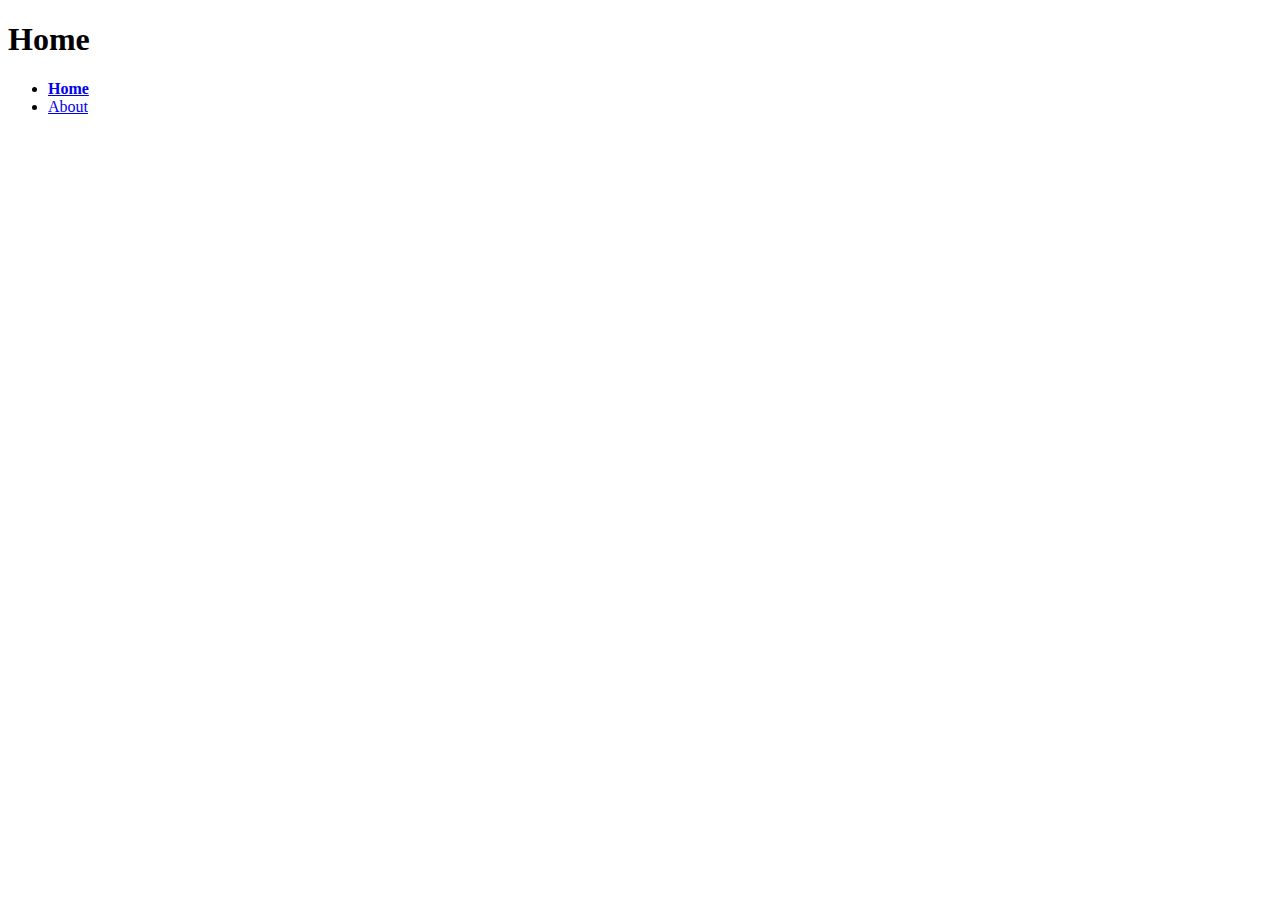
==== index.html @ fd3b7634 "Initial commit" ====
<!DOCTYPE html>
<html lang="en">
  <head>
    <meta charset="UTF-8">
    <meta name="viewport" content="width=device-width, initial-scale=1.0">
    <meta http-equiv="X-UA-Compatible" content="ie=edge">
    <title>Homepage</title>
    <link rel="stylesheet" href="screen.css">
  </head>
  <body>
    <h1>Home</h1>
    <nav>
      <ul>
        <li><a href="index.html" class="active">Home</a></li>
        <li><a href="about.html">About</a></li>
      </ul>
    </nav>
    <script src="index.js"></script>
  </body>
</html>
---- screen.css ----
/* Add screen styles below */
a.active {
    font-weight: bold;
}
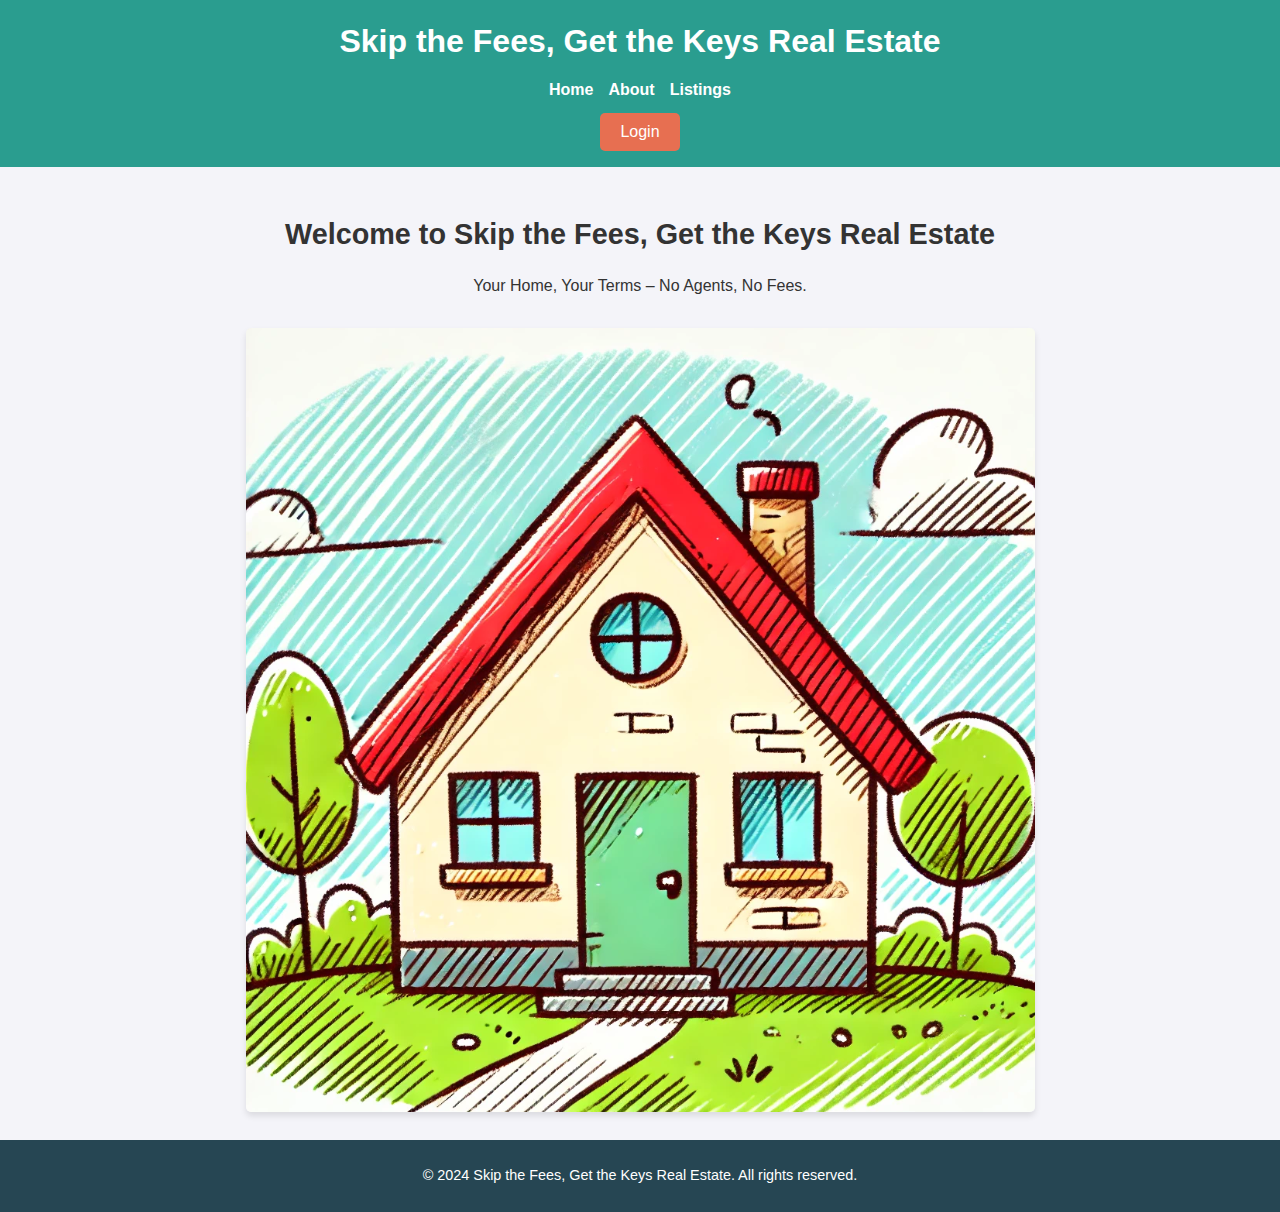
==== commit a7811f64: "First code edit" ====
--- a/index.html
+++ b/index.html
@@ -1,20 +1,30 @@
 <!DOCTYPE html>
 <html lang="en">
-  <head>
-    <meta charset="UTF-8">
-    <meta name="viewport" content="width=device-width, initial-scale=1.0">
-    <meta http-equiv="X-UA-Compatible" content="ie=edge">
-    <title>Homepage</title>
-    <link rel="stylesheet" href="screen.css">
-  </head>
-  <body>
-    <h1>Home</h1>
+<head>
+  <meta charset="UTF-8">
+  <meta name="viewport" content="width=device-width, initial-scale=1.0">
+  <title>Find Your Dream Home</title>
+  <link rel="stylesheet" href="styles.css">
+</head>
+<body>
+  <header>
+    <h1>Skip the Fees, Get the Keys Real Estate</h1>
     <nav>
       <ul>
-        <li><a href="index.html" class="active">Home</a></li>
+        <li><a href="index.html">Home</a></li>
         <li><a href="about.html">About</a></li>
+        <li><a href="listings.html">Listings</a></li>
       </ul>
     </nav>
-    <script src="index.js"></script>
-  </body>
-</html>
+    <input type="button" value="Login">
+  </header>
+  <main>
+    <h2>Welcome to Skip the Fees, Get the Keys Real Estate</h2>
+    <p>Your Home, Your Terms – No Agents, No Fees.</p>
+    <img src="images/home_icon.png" alt="Beautiful home">
+</main>
+<footer>
+    <p>&copy; 2024 Skip the Fees, Get the Keys Real Estate. All rights reserved.</p>
+</footer>
+</body>
+</html>--- a/styles.css
+++ b/styles.css
@@ -0,0 +1,94 @@
+body {
+  font-family: Arial, Helvetica, sans-serif;
+  margin: 0;
+  padding: 0;
+  background-color: #f4f4f9;
+  color: #333;
+  line-height: 1.6;
+}
+
+header {
+  background: #2a9d8f;
+  color: #ffffff;
+  text-align: center;
+  padding: 1em 0;
+}
+
+header h1 {
+  margin: 0;
+  font-size: 2rem;
+}
+
+nav ul {
+  list-style: none;
+  padding: 0;
+  margin: 10px 0 0;
+  display: flex;
+  justify-content: center;
+  gap: 15px;
+}
+
+nav ul li a {
+  color: #ffffff;
+  text-decoration: none;
+  font-size: 1rem;
+  font-weight: bold;
+}
+
+input[type="button"] {
+  display: inline-block;
+  background: #e76f51;
+  color: white;
+  padding: 10px 20px;
+  margin-top: 10px;
+  font-size: 1rem;
+  border-radius: 5px;
+  border: none;
+  cursor: pointer;
+}
+
+input[type="button"]:hover {
+  background: #d63b27;
+}
+
+main {
+  text-align: center;
+  padding: 20px;
+}
+
+main h2 {
+  font-size: 1.8rem;
+  margin-bottom: 10px;
+}
+
+main p {
+  font-size: 1rem;
+  margin-bottom: 15px;
+}
+
+main img {
+  max-width: 100%;
+  height: auto;
+  margin-top: 15px;
+  border-radius: 5px;
+  box-shadow: 0 4px 6px rgba(0, 0, 0, 0.1);
+}
+
+footer {
+  background: #264653;
+  color: white;
+  text-align: center;
+  padding: 10px 0;
+  font-size: 0.9rem;
+}
+
+@media (max-width: 768px) {
+  nav ul {
+    flex-direction: column;
+    gap: 10px;
+  }
+
+  input[type="button"] {
+    width: 90%;
+  }
+}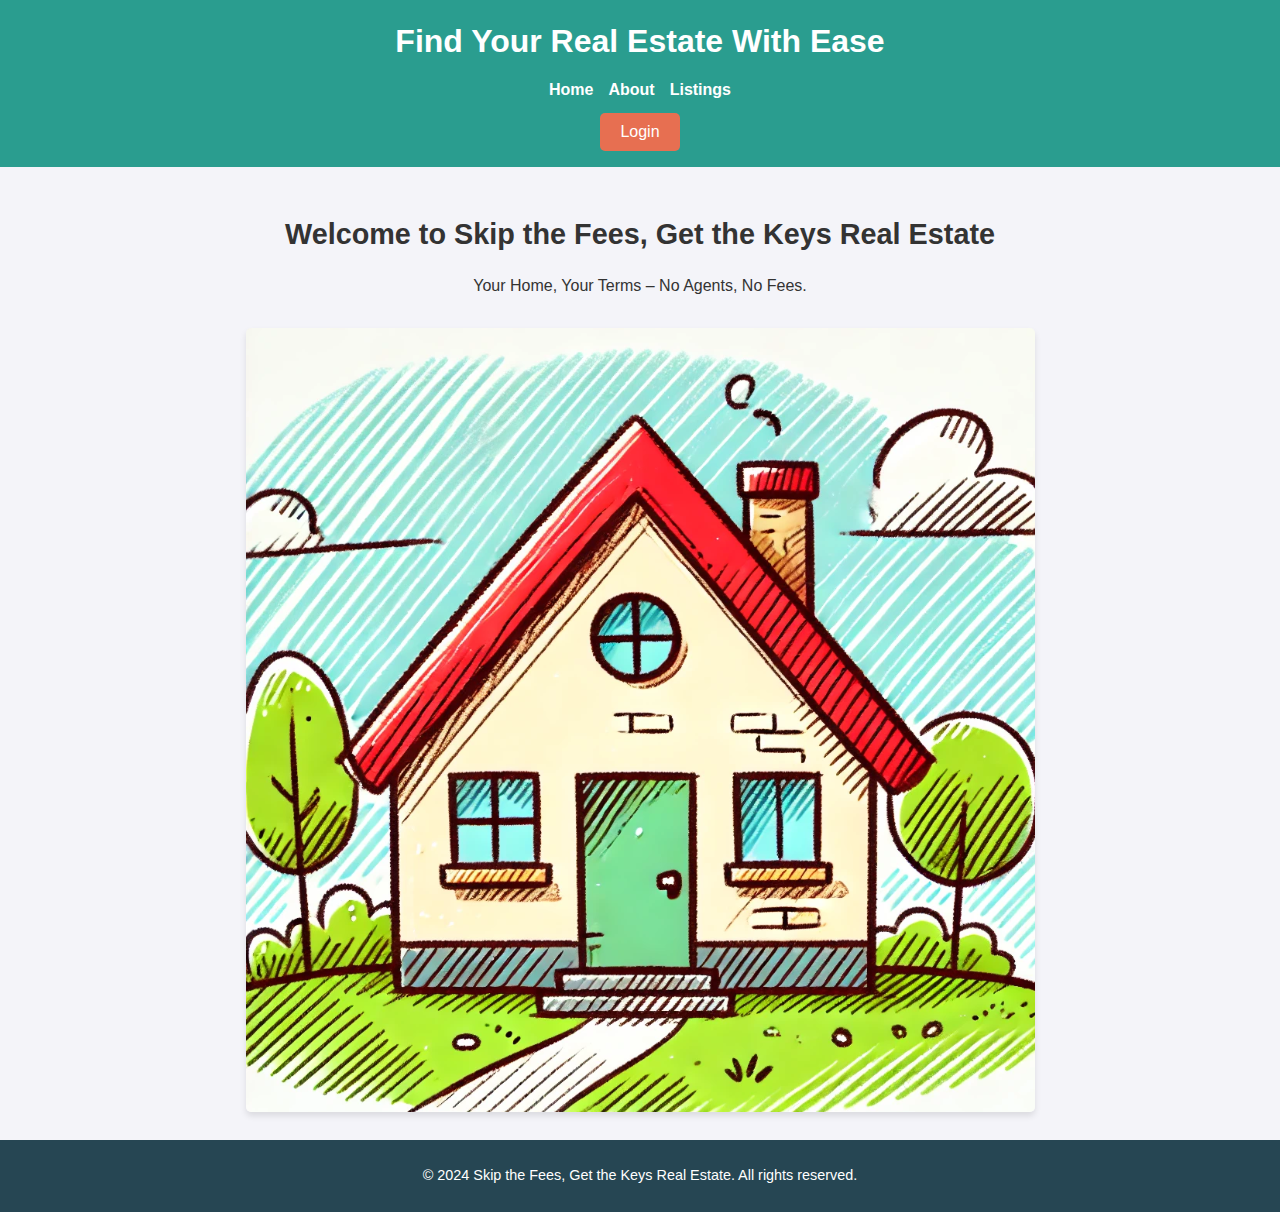
==== commit 617bb818: "minor changes" ====
--- a/index.html
+++ b/index.html
@@ -8,7 +8,7 @@
 </head>
 <body>
   <header>
-    <h1>Skip the Fees, Get the Keys Real Estate</h1>
+    <h1>Find Your Real Estate With Ease</h1>
     <nav>
       <ul>
         <li><a href="index.html">Home</a></li>
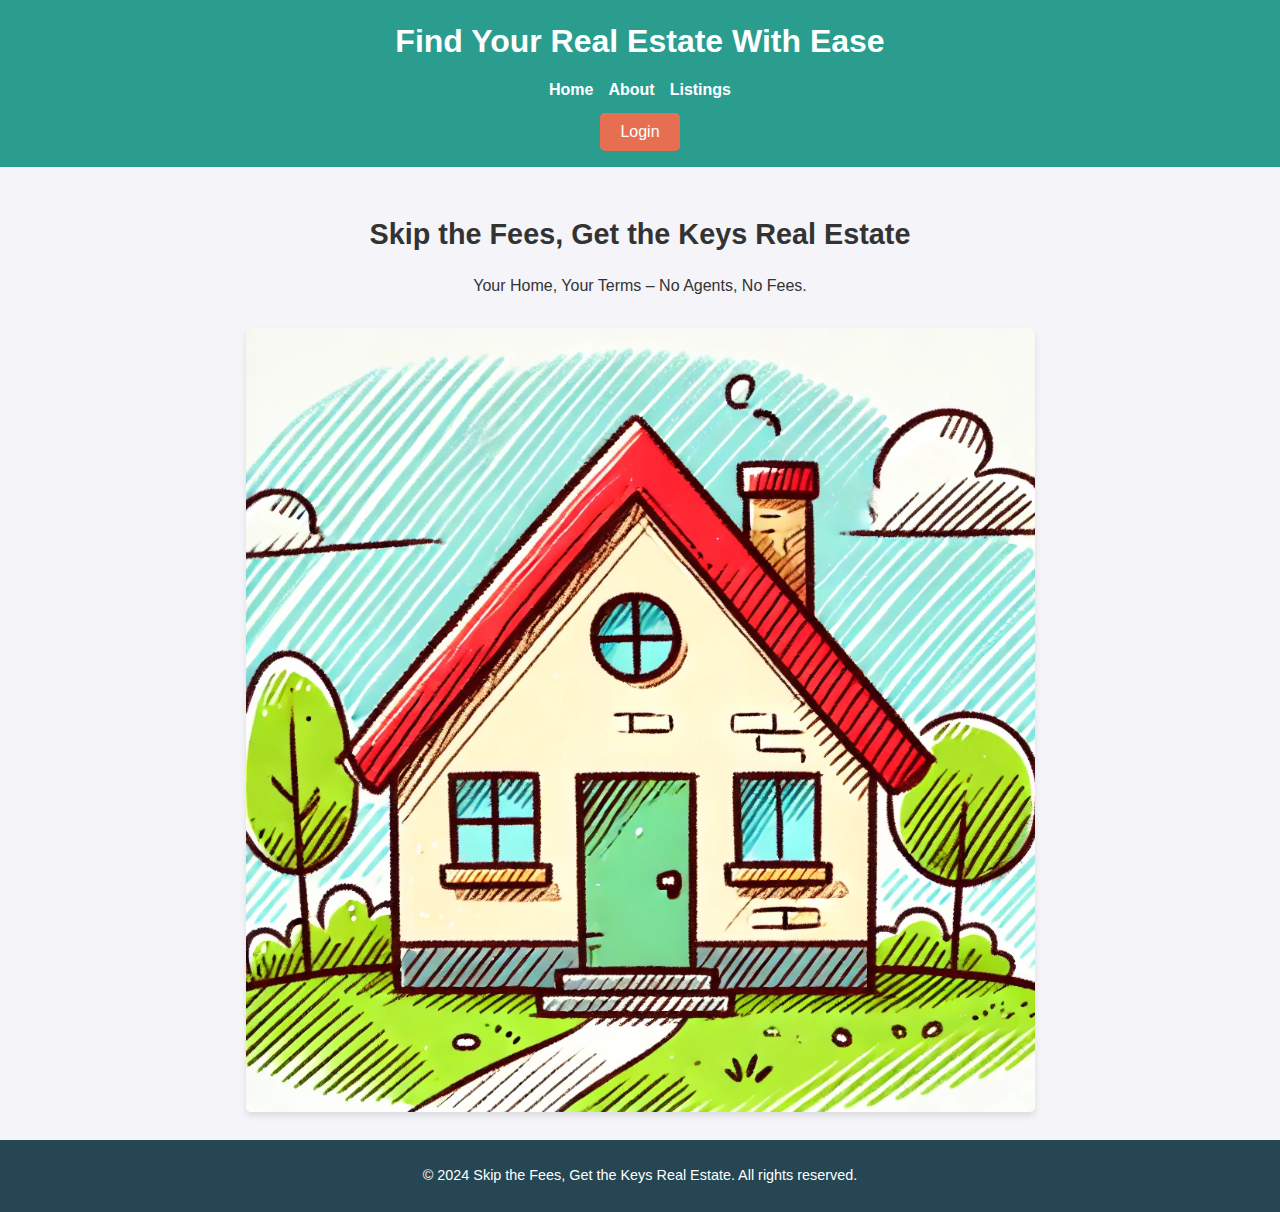
==== commit 235aa969: "n" ====
--- a/index.html
+++ b/index.html
@@ -19,7 +19,7 @@
     <input type="button" value="Login">
   </header>
   <main>
-    <h2>Welcome to Skip the Fees, Get the Keys Real Estate</h2>
+    <h2>Skip the Fees, Get the Keys Real Estate</h2>
     <p>Your Home, Your Terms – No Agents, No Fees.</p>
     <img src="images/home_icon.png" alt="Beautiful home">
 </main>
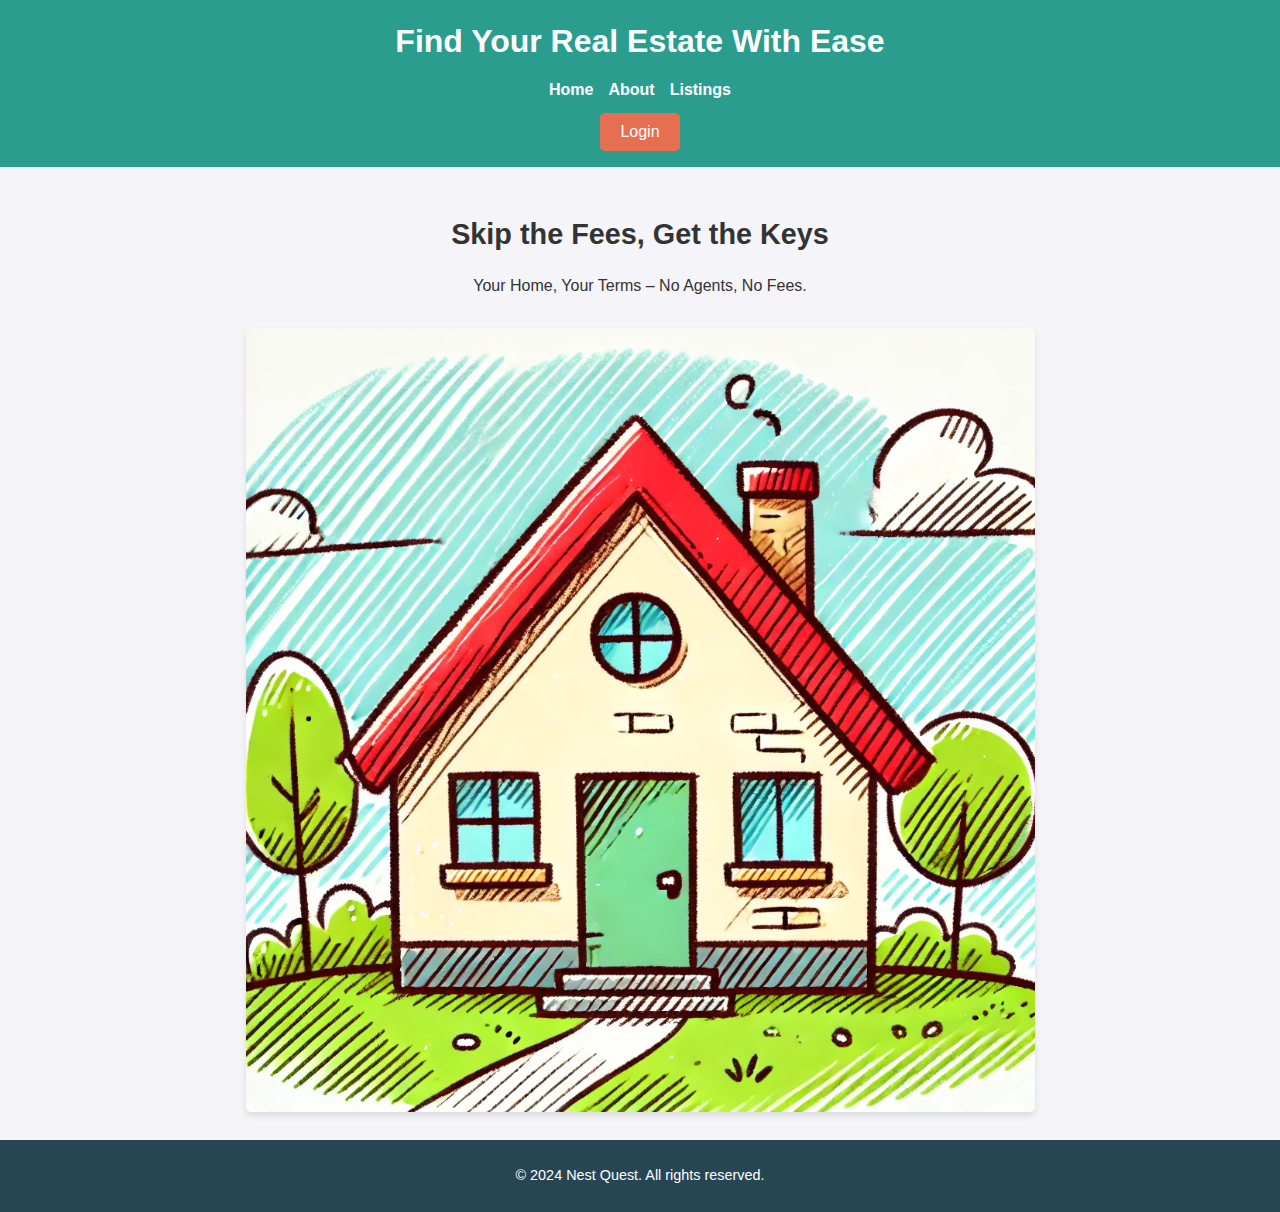
==== commit 33907078: "fianls" ====
--- a/index.html
+++ b/index.html
@@ -3,7 +3,7 @@
 <head>
   <meta charset="UTF-8">
   <meta name="viewport" content="width=device-width, initial-scale=1.0">
-  <title>Find Your Dream Home</title>
+  <title>Nest Quest</title>
   <link rel="stylesheet" href="styles.css">
 </head>
 <body>
@@ -19,12 +19,12 @@
     <input type="button" value="Login">
   </header>
   <main>
-    <h2>Skip the Fees, Get the Keys Real Estate</h2>
+    <h2>Skip the Fees, Get the Keys</h2>
     <p>Your Home, Your Terms – No Agents, No Fees.</p>
     <img src="images/home_icon.png" alt="Beautiful home">
 </main>
 <footer>
-    <p>&copy; 2024 Skip the Fees, Get the Keys Real Estate. All rights reserved.</p>
+    <p>&copy; 2024 Nest Quest. All rights reserved.</p>
 </footer>
 </body>
 </html>